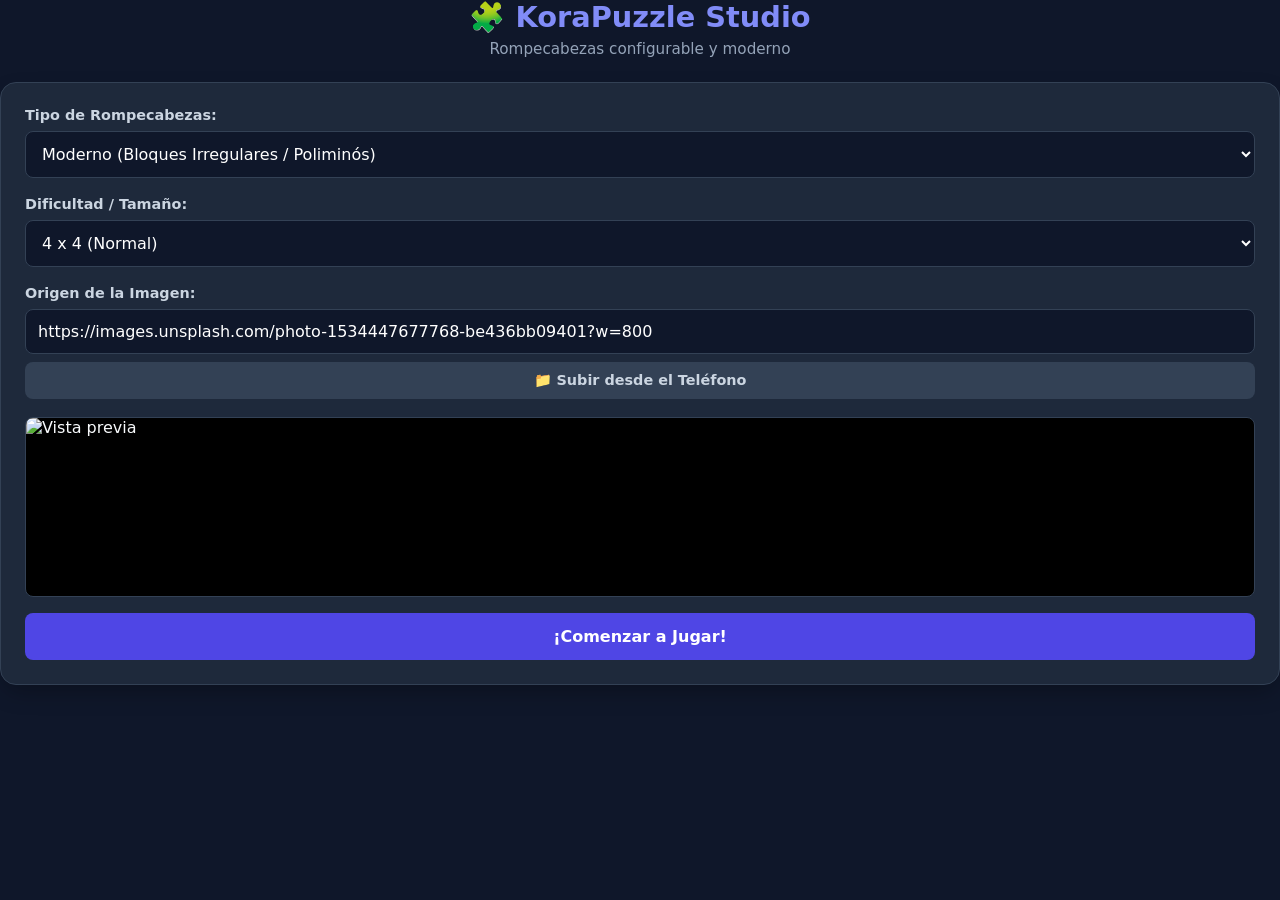
==== index.html @ 35f752e6 "Update index.html" ====
<!DOCTYPE html>
<html lang="es">
<head>
    <meta charset="UTF-8">
    <meta name="viewport" content="width=device-width, initial-scale=1.0">
    <title>KoraPuzzle Studio</title>
    <link rel="stylesheet" href="css/style.css">
</head>
<body>
    <div id="app">
        <!-- VISTA 1: MENÚ PRINCIPAL -->
        <section id="view-menu" class="screen">
            <header>
                <h1>🧩 KoraPuzzle Studio</h1>
                <p>Rompecabezas configurable y moderno</p>
            </header>

            <div class="menu-card">
                <div class="form-group">
                    <label for="game-mode">Tipo de Rompecabezas:</label>
                    <select id="game-mode">
                        <option value="modern">Moderno (Bloques Irregulares / Poliminós)</option>
                        <option value="classic">Clásico (Cuadrícula Estándar)</option>
                    </select>
                </div>

                <div class="form-group">
                    <label for="grid-size">Dificultad / Tamaño:</label>
                    <select id="grid-size">
                        <option value="3">3 x 3 (Fácil)</option>
                        <option value="4" selected>4 x 4 (Normal)</option>
                        <option value="5">5 x 5 (Desafío)</option>
                    </select>
                </div>

                <div class="form-group">
                    <label>Origen de la Imagen:</label>
                    <input type="text" id="image-url" placeholder="Pega URL de imagen pública..." value="https://images.unsplash.com/photo-1534447677768-be436bb09401?w=800">
                    <label for="local-image" class="btn-secondary" style="margin-top: 8px; display: block; text-align: center;">📁 Subir desde el Teléfono</label>
                    <input type="file" id="local-image" accept="image/*" style="display: none;">
                </div>

                <div class="preview-container">
                    <img id="image-preview" src="https://images.unsplash.com/photo-1534447677768-be436bb09401?w=800" alt="Vista previa">
                </div>

                <button id="start-game-btn" class="btn-primary">¡Comenzar a Jugar!</button>
            </div>
        </section>

        <!-- VISTA 2: ÁREA DE JUEGO -->
        <section id="view-game" class="screen hidden">
            <div class="game-header">
                <button class="btn-back" id="back-to-menu-btn">⬅ Menú</button>
                <div class="stats">
                    <span>Movs: <strong id="move-count">0</strong></span>
                    <span>Tiempo: <strong id="timer">00:00</strong></span>
                </div>
            </div>

            <main class="puzzle-wrapper">
                <div id="puzzle-board" class="puzzle-board"></div>
            </main>
        </section>
    </div>

    <!-- MODAL DE VICTORIA -->
    <div id="win-modal" class="modal hidden">
        <div class="modal-content">
            <h2>🎉 ¡Felicitaciones!</h2>
            <p>Has completado el rompecabezas con éxito.</p>
            <button class="btn-primary" id="play-again-btn">Jugar de Nuevo</button>
        </div>
    </div>

    <script src="js/puzzle.js"></script>
</body>
</html>
---- css/style.css ----
:root {
    --primary-color: #4f46e5;
    --primary-hover: #4338ca;
    --bg-color: #0f172a;
    --card-bg: #1e293b;
    --text-color: #f8fafc;
    --border-color: #334155;
    --accent-color: #10b981;
}

* {
    box-sizing: border-box;
    margin: 0;
    padding: 0;
    font-family: 'Segoe UI', system-ui, -apple-system, sans-serif;
}

body {
    background-color: var(--bg-color);
    color: var(--text-color);
    min-height: 100vh;
    display: flex;
    flex-direction: column;
}

.menu-container, .game-body {
    max-width: 600px;
    margin: 0 auto;
    padding: 20px;
    width: 100%;
    flex: 1;
    display: flex;
    flex-direction: column;
    align-items: center;
}

header {
    text-align: center;
    margin-bottom: 24px;
}

header h1 {
    font-size: 1.8rem;
    color: #818cf8;
    margin-bottom: 6px;
}

header p {
    font-size: 0.95rem;
    color: #94a3b8;
}

.menu-card {
    background-color: var(--card-bg);
    border: 1px solid var(--border-color);
    border-radius: 16px;
    padding: 24px;
    width: 100%;
    box-shadow: 0 10px 25px -5px rgba(0, 0, 0, 0.3);
}

.form-group {
    margin-bottom: 18px;
}

.form-group label {
    display: block;
    font-size: 0.9rem;
    font-weight: 600;
    margin-bottom: 8px;
    color: #cbd5e1;
}

select, input[type="text"] {
    width: 100%;
    padding: 12px;
    border-radius: 8px;
    border: 1px solid var(--border-color);
    background-color: #0f172a;
    color: white;
    font-size: 1rem;
    outline: none;
    transition: border-color 0.2s;
}

select:focus, input[type="text"]:focus {
    border-color: var(--primary-color);
}

.image-source-options {
    display: flex;
    flex-direction: column;
    gap: 10px;
}

.btn-secondary {
    display: inline-block;
    background-color: #334155;
    color: white;
    padding: 10px 16px;
    border-radius: 8px;
    text-align: center;
    cursor: pointer;
    font-size: 0.9rem;
    font-weight: 500;
    transition: background 0.2s;
}

.btn-secondary:hover {
    background-color: #475569;
}

.preview-container {
    width: 100%;
    height: 180px;
    border-radius: 8px;
    overflow: hidden;
    margin: 16px 0;
    border: 1px solid var(--border-color);
    background: #000;
}

#image-preview {
    width: 100%;
    height: 100%;
    object-fit: cover;
}

.btn-primary {
    width: 100%;
    padding: 14px;
    background-color: var(--primary-color);
    color: white;
    border: none;
    border-radius: 8px;
    font-size: 1rem;
    font-weight: bold;
    cursor: pointer;
    transition: background-color 0.2s, transform 0.1s;
}

.btn-primary:hover {
    background-color: var(--primary-hover);
}

.btn-primary:active {
    transform: scale(0.98);
}

/* Pantalla de Juego */
.game-header {
    width: 100%;
    display: flex;
    justify-content: space-between;
    align-items: center;
    margin-bottom: 20px;
}

.btn-back {
    background: transparent;
    border: 1px solid var(--border-color);
    color: #cbd5e1;
    padding: 8px 12px;
    border-radius: 6px;
    cursor: pointer;
    font-size: 0.9rem;
}

.stats {
    display: flex;
    gap: 15px;
    font-size: 0.9rem;
    color: #94a3b8;
}

.puzzle-wrapper {
    width: 100%;
    display: flex;
    justify-content: center;
    align-items: center;
    flex: 1;
}

.puzzle-board {
    width: 320px;
    height: 320px;
    display: grid;
    gap: 2px;
    background: var(--border-color);
    border-radius: 8px;
    overflow: hidden;
    box-shadow: 0 15px 30px rgba(0,0,0,0.5);
}

/* ESTILOS CLAVE PARA LAS PIEZAS DEL ROMPECABEZAS */
.puzzle-tile {
    width: 100%;
    height: 100%;
    background-repeat: no-repeat;
    cursor: pointer;
    border: 1px solid rgba(255, 255, 255, 0.2);
    transition: transform 0.15s, border-color 0.15s;
}

/* Modal de Victoria */
.modal {
    position: fixed;
    top: 0;
    left: 0;
    width: 100%;
    height: 100%;
    background: rgba(0,0,0,0.7);
    display: flex;
    justify-content: center;
    align-items: center;
    z-index: 100;
}

.hidden {
    display: none !important;
}

.modal-content {
    background: var(--card-bg);
    padding: 30px;
    border-radius: 12px;
    text-align: center;
    border: 1px solid var(--border-color);
    max-width: 320px;
    width: 90%;
}

.modal-content h2 {
    color: var(--accent-color);
    margin-bottom: 10px;
}

.modal-content p {
    color: #94a3b8;
    margin-bottom: 20px;
    font-size: 0.95rem;
}
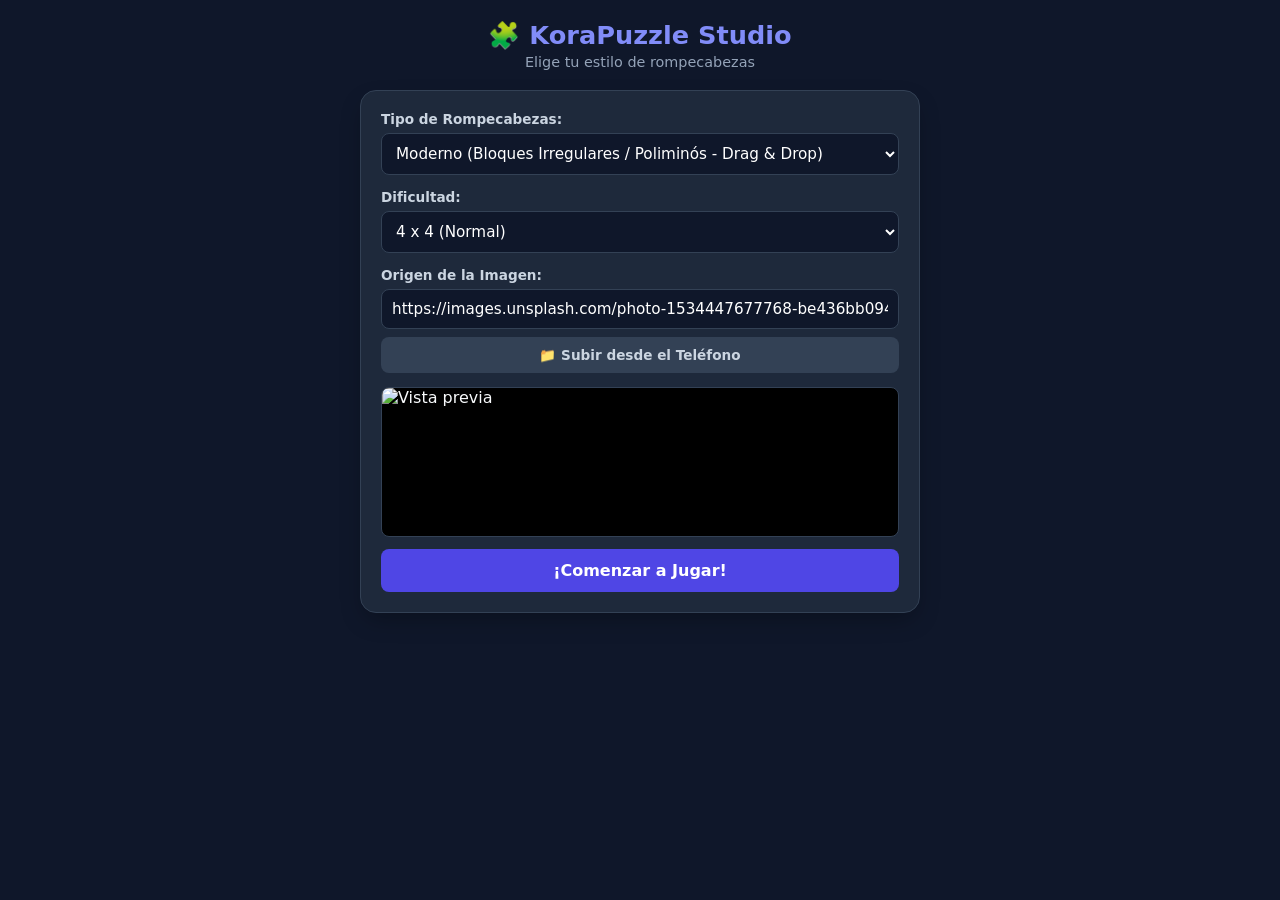
==== commit 2de376b7: "Update index.html" ====
--- a/index.html
+++ b/index.html
@@ -3,7 +3,7 @@
 <head>
     <meta charset="UTF-8">
     <meta name="viewport" content="width=device-width, initial-scale=1.0">
-    <title>KoraPuzzle Studio</title>
+    <title>KoraPuzzle Studio - Pro</title>
     <link rel="stylesheet" href="css/style.css">
 </head>
 <body>
@@ -12,20 +12,20 @@
         <section id="view-menu" class="screen">
             <header>
                 <h1>🧩 KoraPuzzle Studio</h1>
-                <p>Rompecabezas configurable y moderno</p>
+                <p>Elige tu estilo de rompecabezas</p>
             </header>
 
             <div class="menu-card">
                 <div class="form-group">
                     <label for="game-mode">Tipo de Rompecabezas:</label>
                     <select id="game-mode">
-                        <option value="modern">Moderno (Bloques Irregulares / Poliminós)</option>
-                        <option value="classic">Clásico (Cuadrícula Estándar)</option>
+                        <option value="modern">Moderno (Bloques Irregulares / Poliminós - Drag & Drop)</option>
+                        <option value="classic">Clásico (Jigsaw Deslizante de Caja)</option>
                     </select>
                 </div>
 
                 <div class="form-group">
-                    <label for="grid-size">Dificultad / Tamaño:</label>
+                    <label for="grid-size">Dificultad:</label>
                     <select id="grid-size">
                         <option value="3">3 x 3 (Fácil)</option>
                         <option value="4" selected>4 x 4 (Normal)</option>
@@ -67,7 +67,7 @@
     <!-- MODAL DE VICTORIA -->
     <div id="win-modal" class="modal hidden">
         <div class="modal-content">
-            <h2>🎉 ¡Felicitaciones!</h2>
+            <h2>🎉 ¡Excelente Trabajo!</h2>
             <p>Has completado el rompecabezas con éxito.</p>
             <button class="btn-primary" id="play-again-btn">Jugar de Nuevo</button>
         </div>
--- a/css/style.css
+++ b/css/style.css
@@ -23,30 +23,41 @@
     flex-direction: column;
 }
 
-.menu-container, .game-body {
+#app {
+    width: 100%;
     max-width: 600px;
     margin: 0 auto;
+    flex: 1;
+    display: flex;
+    flex-direction: column;
+}
+
+.screen {
+    width: 100%;
     padding: 20px;
-    width: 100%;
+    display: flex;
+    flex-direction: column;
+    align-items: center;
     flex: 1;
-    display: flex;
-    flex-direction: column;
-    align-items: center;
+}
+
+.screen.hidden {
+    display: none !important;
 }
 
 header {
     text-align: center;
-    margin-bottom: 24px;
+    margin-bottom: 20px;
 }
 
 header h1 {
-    font-size: 1.8rem;
+    font-size: 1.6rem;
     color: #818cf8;
-    margin-bottom: 6px;
+    margin-bottom: 4px;
 }
 
 header p {
-    font-size: 0.95rem;
+    font-size: 0.9rem;
     color: #94a3b8;
 }
 
@@ -54,52 +65,39 @@
     background-color: var(--card-bg);
     border: 1px solid var(--border-color);
     border-radius: 16px;
-    padding: 24px;
+    padding: 20px;
     width: 100%;
     box-shadow: 0 10px 25px -5px rgba(0, 0, 0, 0.3);
 }
 
 .form-group {
-    margin-bottom: 18px;
+    margin-bottom: 14px;
 }
 
 .form-group label {
     display: block;
-    font-size: 0.9rem;
+    font-size: 0.85rem;
     font-weight: 600;
-    margin-bottom: 8px;
+    margin-bottom: 6px;
     color: #cbd5e1;
 }
 
 select, input[type="text"] {
     width: 100%;
-    padding: 12px;
+    padding: 10px;
     border-radius: 8px;
     border: 1px solid var(--border-color);
     background-color: #0f172a;
     color: white;
-    font-size: 1rem;
+    font-size: 0.95rem;
     outline: none;
-    transition: border-color 0.2s;
-}
-
-select:focus, input[type="text"]:focus {
-    border-color: var(--primary-color);
-}
-
-.image-source-options {
-    display: flex;
-    flex-direction: column;
-    gap: 10px;
 }
 
 .btn-secondary {
-    display: inline-block;
     background-color: #334155;
     color: white;
-    padding: 10px 16px;
-    border-radius: 8px;
-    text-align: center;
+    padding: 10px;
+    border-radius: 8px;
     cursor: pointer;
     font-size: 0.9rem;
     font-weight: 500;
@@ -112,10 +110,10 @@
 
 .preview-container {
     width: 100%;
-    height: 180px;
+    height: 150px;
     border-radius: 8px;
     overflow: hidden;
-    margin: 16px 0;
+    margin: 12px 0;
     border: 1px solid var(--border-color);
     background: #000;
 }
@@ -128,7 +126,7 @@
 
 .btn-primary {
     width: 100%;
-    padding: 14px;
+    padding: 12px;
     background-color: var(--primary-color);
     color: white;
     border: none;
@@ -136,24 +134,20 @@
     font-size: 1rem;
     font-weight: bold;
     cursor: pointer;
-    transition: background-color 0.2s, transform 0.1s;
+    transition: background-color 0.2s;
 }
 
 .btn-primary:hover {
     background-color: var(--primary-hover);
 }
 
-.btn-primary:active {
-    transform: scale(0.98);
-}
-
 /* Pantalla de Juego */
 .game-header {
     width: 100%;
     display: flex;
     justify-content: space-between;
     align-items: center;
-    margin-bottom: 20px;
+    margin-bottom: 15px;
 }
 
 .btn-back {
@@ -185,38 +179,46 @@
     width: 320px;
     height: 320px;
     display: grid;
-    gap: 2px;
-    background: var(--border-color);
-    border-radius: 8px;
+    gap: 3px;
+    background: #0f172a;
+    border: 3px solid #334155;
+    border-radius: 12px;
+    position: relative;
     overflow: hidden;
-    box-shadow: 0 15px 30px rgba(0,0,0,0.5);
-}
-
-/* ESTILOS CLAVE PARA LAS PIEZAS DEL ROMPECABEZAS */
+}
+
+/* Piezas del Rompecabezas (Bloques y Poliminós) */
 .puzzle-tile {
-    width: 100%;
-    height: 100%;
     background-repeat: no-repeat;
     cursor: pointer;
-    border: 1px solid rgba(255, 255, 255, 0.2);
-    transition: transform 0.15s, border-color 0.15s;
-}
-
-/* Modal de Victoria */
+    border-radius: 6px;
+    box-shadow: inset 0 0 0 1px rgba(255, 255, 255, 0.25), 0 4px 6px rgba(0,0,0,0.3);
+    transition: transform 0.15s, border-color 0.15s, box-shadow 0.15s;
+    background-color: #1e293b;
+}
+
+.puzzle-tile.selected {
+    border: 2px solid var(--accent-color);
+    transform: scale(0.96);
+    box-shadow: 0 0 15px rgba(16, 185, 129, 0.6);
+    z-index: 10;
+}
+
+/* Modal */
 .modal {
     position: fixed;
     top: 0;
     left: 0;
     width: 100%;
     height: 100%;
-    background: rgba(0,0,0,0.7);
+    background: rgba(0,0,0,0.8);
     display: flex;
     justify-content: center;
     align-items: center;
     z-index: 100;
 }
 
-.hidden {
+.modal.hidden {
     display: none !important;
 }
 
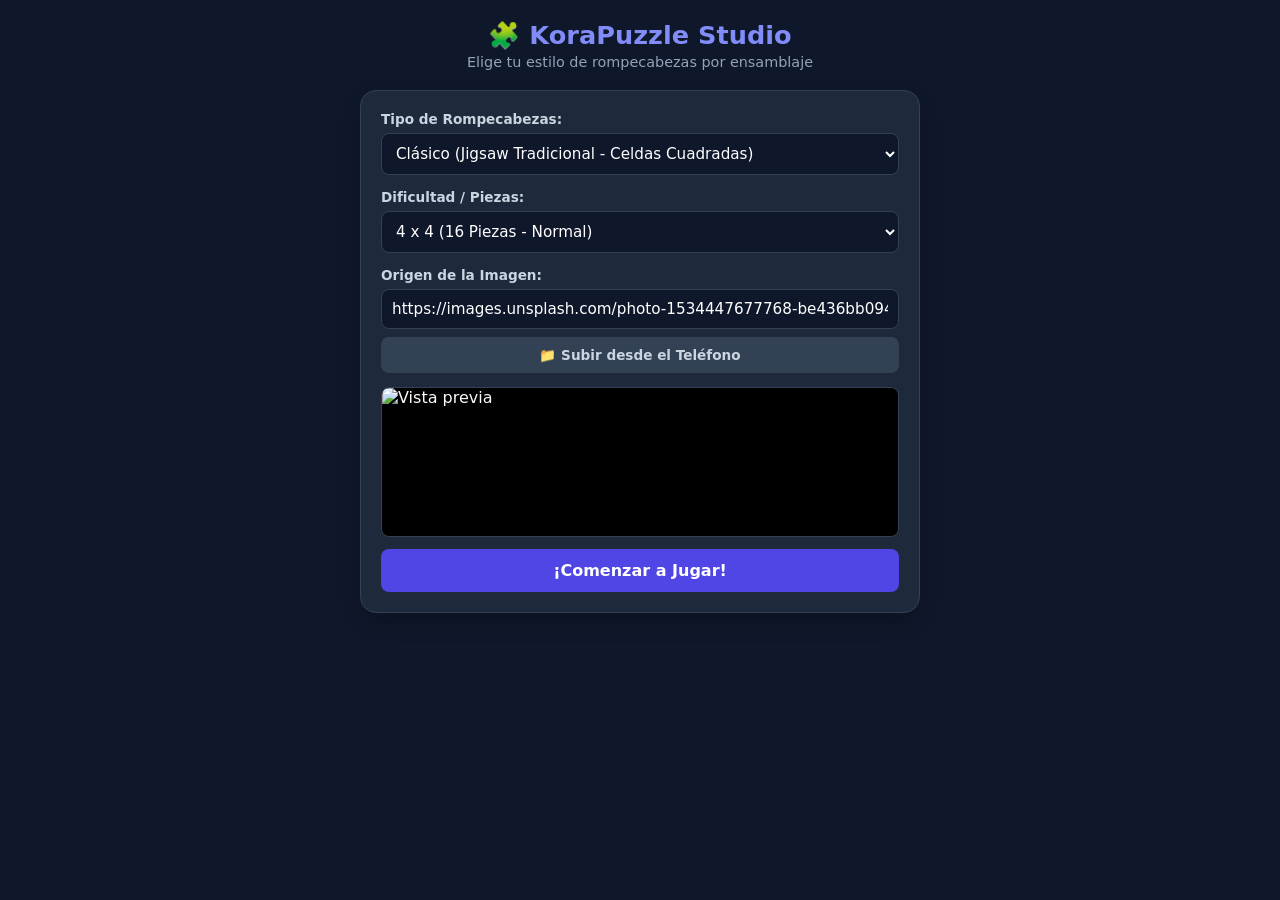
==== commit cead55d0: "Update index.html" ====
--- a/index.html
+++ b/index.html
@@ -3,7 +3,7 @@
 <head>
     <meta charset="UTF-8">
     <meta name="viewport" content="width=device-width, initial-scale=1.0">
-    <title>KoraPuzzle Studio - Pro</title>
+    <title>KoraPuzzle Studio - Jigsaw Pro</title>
     <link rel="stylesheet" href="css/style.css">
 </head>
 <body>
@@ -12,24 +12,24 @@
         <section id="view-menu" class="screen">
             <header>
                 <h1>🧩 KoraPuzzle Studio</h1>
-                <p>Elige tu estilo de rompecabezas</p>
+                <p>Elige tu estilo de rompecabezas por ensamblaje</p>
             </header>
 
             <div class="menu-card">
                 <div class="form-group">
                     <label for="game-mode">Tipo de Rompecabezas:</label>
                     <select id="game-mode">
-                        <option value="modern">Moderno (Bloques Irregulares / Poliminós - Drag & Drop)</option>
-                        <option value="classic">Clásico (Jigsaw Deslizante de Caja)</option>
+                        <option value="classic">Clásico (Jigsaw Tradicional - Celdas Cuadradas)</option>
+                        <option value="modern">Moderno (Estilo Tetris / Dominó - Bloques Irregulares)</option>
                     </select>
                 </div>
 
                 <div class="form-group">
-                    <label for="grid-size">Dificultad:</label>
+                    <label for="grid-size">Dificultad / Piezas:</label>
                     <select id="grid-size">
-                        <option value="3">3 x 3 (Fácil)</option>
-                        <option value="4" selected>4 x 4 (Normal)</option>
-                        <option value="5">5 x 5 (Desafío)</option>
+                        <option value="3">3 x 3 (9 Piezas - Fácil)</option>
+                        <option value="4" selected>4 x 4 (16 Piezas - Normal)</option>
+                        <option value="5">5 x 5 (25 Piezas - Desafío)</option>
                     </select>
                 </div>
 
@@ -53,22 +53,27 @@
             <div class="game-header">
                 <button class="btn-back" id="back-to-menu-btn">⬅ Menú</button>
                 <div class="stats">
-                    <span>Movs: <strong id="move-count">0</strong></span>
+                    <span>Colocadas: <strong id="score-count">0</strong>/<span id="total-target">16</span></span>
                     <span>Tiempo: <strong id="timer">00:00</strong></span>
                 </div>
             </div>
 
-            <main class="puzzle-wrapper">
+            <div class="game-workspace">
+                <!-- Tablero de destino (Celdas donde deben encajar) -->
                 <div id="puzzle-board" class="puzzle-board"></div>
-            </main>
+
+                <!-- Bandeja de piezas desordenadas para arrastrar -->
+                <div class="tray-title">Piezas disponibles (Arrastra al tablero):</div>
+                <div id="puzzle-tray" class="puzzle-tray"></div>
+            </div>
         </section>
     </div>
 
     <!-- MODAL DE VICTORIA -->
     <div id="win-modal" class="modal hidden">
         <div class="modal-content">
-            <h2>🎉 ¡Excelente Trabajo!</h2>
-            <p>Has completado el rompecabezas con éxito.</p>
+            <h2>🎉 ¡Increíble Trabajo!</h2>
+            <p>Has ensamblado el rompecabezas con éxito.</p>
             <button class="btn-primary" id="play-again-btn">Jugar de Nuevo</button>
         </div>
     </div>
--- a/css/style.css
+++ b/css/style.css
@@ -13,6 +13,7 @@
     margin: 0;
     padding: 0;
     font-family: 'Segoe UI', system-ui, -apple-system, sans-serif;
+    touch-action: manipulation;
 }
 
 body {
@@ -101,11 +102,6 @@
     cursor: pointer;
     font-size: 0.9rem;
     font-weight: 500;
-    transition: background 0.2s;
-}
-
-.btn-secondary:hover {
-    background-color: #475569;
 }
 
 .preview-container {
@@ -134,14 +130,8 @@
     font-size: 1rem;
     font-weight: bold;
     cursor: pointer;
-    transition: background-color 0.2s;
-}
-
-.btn-primary:hover {
-    background-color: var(--primary-hover);
-}
-
-/* Pantalla de Juego */
+}
+
 .game-header {
     width: 100%;
     display: flex;
@@ -157,7 +147,6 @@
     padding: 8px 12px;
     border-radius: 6px;
     cursor: pointer;
-    font-size: 0.9rem;
 }
 
 .stats {
@@ -176,8 +165,8 @@
 }
 
 .puzzle-board {
-    width: 320px;
-    height: 320px;
+    width: 340px;
+    height: 340px;
     display: grid;
     gap: 3px;
     background: #0f172a;
@@ -187,21 +176,30 @@
     overflow: hidden;
 }
 
-/* Piezas del Rompecabezas (Bloques y Poliminós) */
+/* Piezas de Juego */
 .puzzle-tile {
     background-repeat: no-repeat;
-    cursor: pointer;
-    border-radius: 6px;
-    box-shadow: inset 0 0 0 1px rgba(255, 255, 255, 0.25), 0 4px 6px rgba(0,0,0,0.3);
-    transition: transform 0.15s, border-color 0.15s, box-shadow 0.15s;
-    background-color: #1e293b;
-}
-
-.puzzle-tile.selected {
-    border: 2px solid var(--accent-color);
-    transform: scale(0.96);
-    box-shadow: 0 0 15px rgba(16, 185, 129, 0.6);
-    z-index: 10;
+    cursor: grab;
+    border-radius: 4px;
+    box-shadow: inset 0 0 0 1px rgba(255, 255, 255, 0.3), 0 3px 6px rgba(0,0,0,0.4);
+    transition: transform 0.1s, box-shadow 0.1s;
+    user-select: none;
+}
+
+.puzzle-tile:active {
+    cursor: grabbing;
+}
+
+.puzzle-tile.dragging {
+    opacity: 0.4;
+    transform: scale(0.92);
+}
+
+.puzzle-tile.empty-tile {
+    background: rgba(15, 23, 42, 0.6) !important;
+    border: 2px dashed #475569;
+    box-shadow: none;
+    cursor: default;
 }
 
 /* Modal */
@@ -240,5 +238,4 @@
 .modal-content p {
     color: #94a3b8;
     margin-bottom: 20px;
-    font-size: 0.95rem;
-}
+}
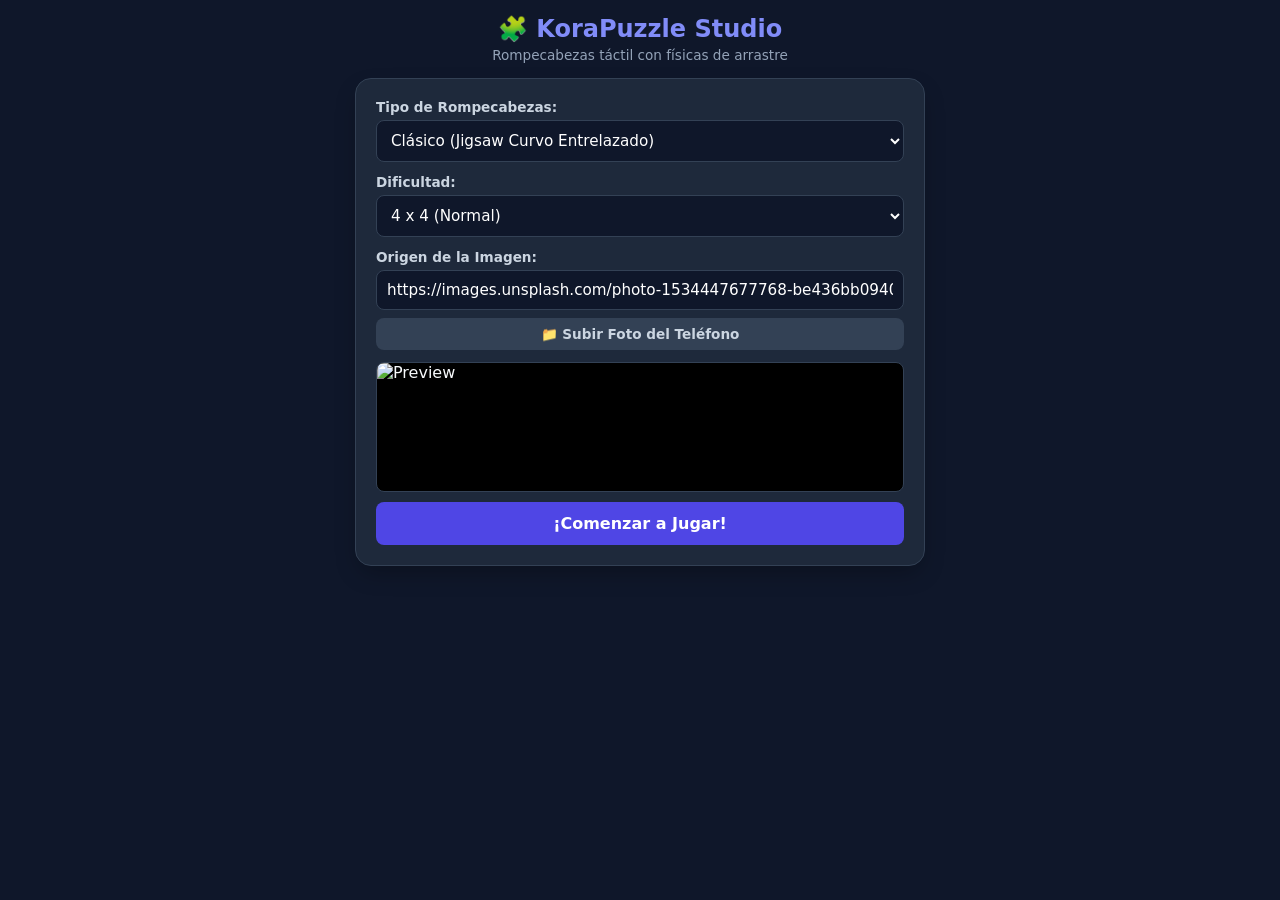
==== commit ea699f70: "Update index.html" ====
--- a/index.html
+++ b/index.html
@@ -2,78 +2,75 @@
 <html lang="es">
 <head>
     <meta charset="UTF-8">
-    <meta name="viewport" content="width=device-width, initial-scale=1.0">
-    <title>KoraPuzzle Studio - Jigsaw Pro</title>
+    <meta name="viewport" content="width=device-width, initial-scale=1.0, user-scalable=no">
+    <title>KoraPuzzle Studio - Engine Pro</title>
     <link rel="stylesheet" href="css/style.css">
 </head>
 <body>
     <div id="app">
-        <!-- VISTA 1: MENÚ PRINCIPAL -->
+        <!-- VISTA 1: MENÚ -->
         <section id="view-menu" class="screen">
             <header>
                 <h1>🧩 KoraPuzzle Studio</h1>
-                <p>Elige tu estilo de rompecabezas por ensamblaje</p>
+                <p>Rompecabezas táctil con físicas de arrastre</p>
             </header>
 
             <div class="menu-card">
                 <div class="form-group">
                     <label for="game-mode">Tipo de Rompecabezas:</label>
                     <select id="game-mode">
-                        <option value="classic">Clásico (Jigsaw Tradicional - Celdas Cuadradas)</option>
-                        <option value="modern">Moderno (Estilo Tetris / Dominó - Bloques Irregulares)</option>
+                        <option value="classic">Clásico (Jigsaw Curvo Entrelazado)</option>
+                        <option value="modern">Moderno (Estilo Tetris - Piezas en L, T, Z)</option>
                     </select>
                 </div>
 
                 <div class="form-group">
-                    <label for="grid-size">Dificultad / Piezas:</label>
+                    <label for="grid-size">Dificultad:</label>
                     <select id="grid-size">
-                        <option value="3">3 x 3 (9 Piezas - Fácil)</option>
-                        <option value="4" selected>4 x 4 (16 Piezas - Normal)</option>
-                        <option value="5">5 x 5 (25 Piezas - Desafío)</option>
+                        <option value="3">3 x 3 (Fácil)</option>
+                        <option value="4" selected>4 x 4 (Normal)</option>
+                        <option value="5">5 x 5 (Desafío)</option>
                     </select>
                 </div>
 
                 <div class="form-group">
                     <label>Origen de la Imagen:</label>
-                    <input type="text" id="image-url" placeholder="Pega URL de imagen pública..." value="https://images.unsplash.com/photo-1534447677768-be436bb09401?w=800">
-                    <label for="local-image" class="btn-secondary" style="margin-top: 8px; display: block; text-align: center;">📁 Subir desde el Teléfono</label>
+                    <input type="text" id="image-url" placeholder="URL de imagen pública..." value="https://images.unsplash.com/photo-1534447677768-be436bb09401?w=800">
+                    <label for="local-image" class="btn-secondary" style="margin-top: 8px; display: block; text-align: center;">📁 Subir Foto del Teléfono</label>
                     <input type="file" id="local-image" accept="image/*" style="display: none;">
                 </div>
 
                 <div class="preview-container">
-                    <img id="image-preview" src="https://images.unsplash.com/photo-1534447677768-be436bb09401?w=800" alt="Vista previa">
+                    <img id="image-preview" src="https://images.unsplash.com/photo-1534447677768-be436bb09401?w=800" alt="Preview">
                 </div>
 
                 <button id="start-game-btn" class="btn-primary">¡Comenzar a Jugar!</button>
             </div>
         </section>
 
-        <!-- VISTA 2: ÁREA DE JUEGO -->
+        <!-- VISTA 2: JUEGO -->
         <section id="view-game" class="screen hidden">
             <div class="game-header">
                 <button class="btn-back" id="back-to-menu-btn">⬅ Menú</button>
                 <div class="stats">
-                    <span>Colocadas: <strong id="score-count">0</strong>/<span id="total-target">16</span></span>
+                    <span>Armados: <strong id="score-count">0</strong>/<span id="total-target">16</span></span>
                     <span>Tiempo: <strong id="timer">00:00</strong></span>
                 </div>
             </div>
 
             <div class="game-workspace">
-                <!-- Tablero de destino (Celdas donde deben encajar) -->
                 <div id="puzzle-board" class="puzzle-board"></div>
-
-                <!-- Bandeja de piezas desordenadas para arrastrar -->
-                <div class="tray-title">Piezas disponibles (Arrastra al tablero):</div>
+                <div class="tray-title">Bandeja de piezas (Arrastra con el dedo):</div>
                 <div id="puzzle-tray" class="puzzle-tray"></div>
             </div>
         </section>
     </div>
 
-    <!-- MODAL DE VICTORIA -->
+    <!-- MODAL VICTORIA -->
     <div id="win-modal" class="modal hidden">
         <div class="modal-content">
-            <h2>🎉 ¡Increíble Trabajo!</h2>
-            <p>Has ensamblado el rompecabezas con éxito.</p>
+            <h2>🎉 ¡Excelente, Diego!</h2>
+            <p>Has completado el rompecabezas con éxito.</p>
             <button class="btn-primary" id="play-again-btn">Jugar de Nuevo</button>
         </div>
     </div>
--- a/css/style.css
+++ b/css/style.css
@@ -35,7 +35,7 @@
 
 .screen {
     width: 100%;
-    padding: 20px;
+    padding: 15px;
     display: flex;
     flex-direction: column;
     align-items: center;
@@ -48,17 +48,17 @@
 
 header {
     text-align: center;
-    margin-bottom: 20px;
+    margin-bottom: 15px;
 }
 
 header h1 {
-    font-size: 1.6rem;
+    font-size: 1.5rem;
     color: #818cf8;
     margin-bottom: 4px;
 }
 
 header p {
-    font-size: 0.9rem;
+    font-size: 0.85rem;
     color: #94a3b8;
 }
 
@@ -72,14 +72,14 @@
 }
 
 .form-group {
-    margin-bottom: 14px;
+    margin-bottom: 12px;
 }
 
 .form-group label {
     display: block;
     font-size: 0.85rem;
     font-weight: 600;
-    margin-bottom: 6px;
+    margin-bottom: 5px;
     color: #cbd5e1;
 }
 
@@ -97,19 +97,18 @@
 .btn-secondary {
     background-color: #334155;
     color: white;
-    padding: 10px;
+    padding: 8px;
     border-radius: 8px;
     cursor: pointer;
-    font-size: 0.9rem;
-    font-weight: 500;
+    font-size: 0.85rem;
 }
 
 .preview-container {
     width: 100%;
-    height: 150px;
+    height: 130px;
     border-radius: 8px;
     overflow: hidden;
-    margin: 12px 0;
+    margin: 10px 0;
     border: 1px solid var(--border-color);
     background: #000;
 }
@@ -137,69 +136,95 @@
     display: flex;
     justify-content: space-between;
     align-items: center;
-    margin-bottom: 15px;
+    margin-bottom: 10px;
 }
 
 .btn-back {
     background: transparent;
     border: 1px solid var(--border-color);
     color: #cbd5e1;
-    padding: 8px 12px;
+    padding: 6px 10px;
     border-radius: 6px;
     cursor: pointer;
 }
 
 .stats {
     display: flex;
-    gap: 15px;
-    font-size: 0.9rem;
-    color: #94a3b8;
-}
-
-.puzzle-wrapper {
-    width: 100%;
-    display: flex;
-    justify-content: center;
-    align-items: center;
-    flex: 1;
-}
-
+    gap: 12px;
+    font-size: 0.85rem;
+    color: #94a3b8;
+}
+
+.game-workspace {
+    width: 100%;
+    display: flex;
+    flex-direction: column;
+    align-items: center;
+    gap: 12px;
+}
+
+/* Tablero de destino */
 .puzzle-board {
-    width: 340px;
-    height: 340px;
+    width: 300px;
+    height: 300px;
     display: grid;
-    gap: 3px;
+    gap: 2px;
     background: #0f172a;
     border: 3px solid #334155;
-    border-radius: 12px;
+    border-radius: 10px;
+    padding: 4px;
+}
+
+.board-cell {
+    background: rgba(30, 41, 59, 0.5);
+    border: 2px dashed #475569;
+    border-radius: 4px;
+    display: flex;
+    justify-content: center;
+    align-items: center;
     position: relative;
-    overflow: hidden;
-}
-
-/* Piezas de Juego */
-.puzzle-tile {
+}
+
+.board-cell.highlight {
+    border-color: var(--accent-color);
+    background: rgba(16, 185, 129, 0.15);
+}
+
+.tray-title {
+    font-size: 0.85rem;
+    color: #94a3b8;
+    align-self: flex-start;
+    margin-left: 10px;
+}
+
+/* Bandeja de piezas desordenadas */
+.puzzle-tray {
+    width: 100%;
+    min-height: 110px;
+    background: var(--card-bg);
+    border: 1px solid var(--border-color);
+    border-radius: 10px;
+    padding: 8px;
+    display: flex;
+    flex-wrap: wrap;
+    gap: 6px;
+    justify-content: center;
+    max-height: 160px;
+    overflow-y: auto;
+}
+
+/* Piezas individuales */
+.puzzle-piece {
     background-repeat: no-repeat;
     cursor: grab;
     border-radius: 4px;
-    box-shadow: inset 0 0 0 1px rgba(255, 255, 255, 0.3), 0 3px 6px rgba(0,0,0,0.4);
-    transition: transform 0.1s, box-shadow 0.1s;
-    user-select: none;
-}
-
-.puzzle-tile:active {
+    box-shadow: 0 2px 5px rgba(0,0,0,0.4);
+    border: 1px solid rgba(255,255,255,0.3);
+    touch-action: none;
+}
+
+.puzzle-piece:active {
     cursor: grabbing;
-}
-
-.puzzle-tile.dragging {
-    opacity: 0.4;
-    transform: scale(0.92);
-}
-
-.puzzle-tile.empty-tile {
-    background: rgba(15, 23, 42, 0.6) !important;
-    border: 2px dashed #475569;
-    box-shadow: none;
-    cursor: default;
 }
 
 /* Modal */
@@ -222,20 +247,21 @@
 
 .modal-content {
     background: var(--card-bg);
-    padding: 30px;
+    padding: 25px;
     border-radius: 12px;
     text-align: center;
     border: 1px solid var(--border-color);
-    max-width: 320px;
+    max-width: 300px;
     width: 90%;
 }
 
 .modal-content h2 {
     color: var(--accent-color);
-    margin-bottom: 10px;
+    margin-bottom: 8px;
 }
 
 .modal-content p {
     color: #94a3b8;
-    margin-bottom: 20px;
-}
+    margin-bottom: 15px;
+    font-size: 0.9rem;
+}
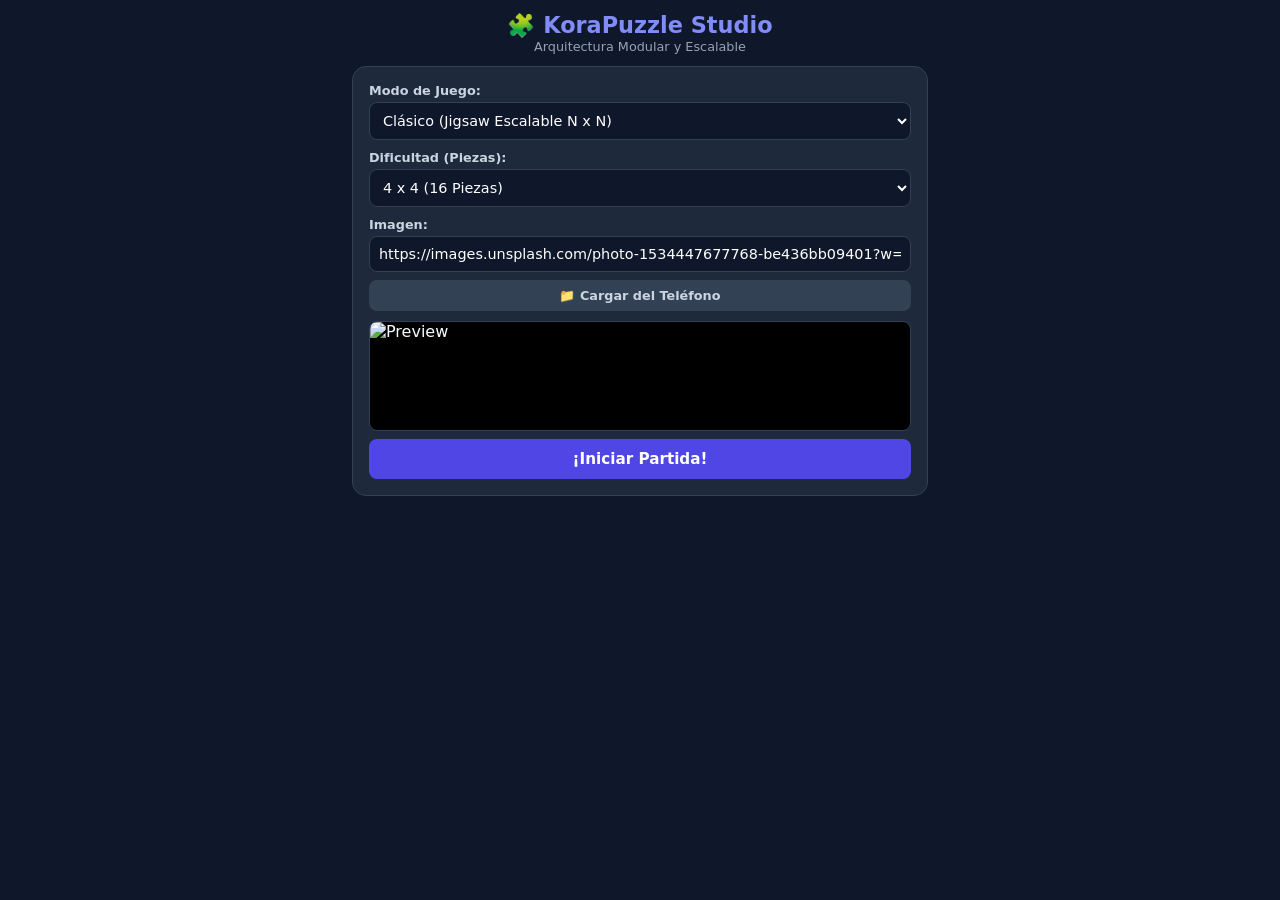
==== commit 6e920950: "Update index.html" ====
--- a/index.html
+++ b/index.html
@@ -3,40 +3,41 @@
 <head>
     <meta charset="UTF-8">
     <meta name="viewport" content="width=device-width, initial-scale=1.0, user-scalable=no">
-    <title>KoraPuzzle Studio - Engine Pro</title>
+    <title>KoraPuzzle Studio</title>
     <link rel="stylesheet" href="css/style.css">
 </head>
 <body>
     <div id="app">
-        <!-- VISTA 1: MENÚ -->
+        <!-- VISTA MENÚ -->
         <section id="view-menu" class="screen">
             <header>
                 <h1>🧩 KoraPuzzle Studio</h1>
-                <p>Rompecabezas táctil con físicas de arrastre</p>
+                <p>Arquitectura Modular y Escalable</p>
             </header>
 
             <div class="menu-card">
                 <div class="form-group">
-                    <label for="game-mode">Tipo de Rompecabezas:</label>
+                    <label for="game-mode">Modo de Juego:</label>
                     <select id="game-mode">
-                        <option value="classic">Clásico (Jigsaw Curvo Entrelazado)</option>
-                        <option value="modern">Moderno (Estilo Tetris - Piezas en L, T, Z)</option>
+                        <option value="classic">Clásico (Jigsaw Escalable N x N)</option>
+                        <option value="modern">Moderno (Bloques Irregulares Tetris)</option>
                     </select>
                 </div>
 
                 <div class="form-group">
-                    <label for="grid-size">Dificultad:</label>
+                    <label for="grid-size">Dificultad (Piezas):</label>
                     <select id="grid-size">
-                        <option value="3">3 x 3 (Fácil)</option>
-                        <option value="4" selected>4 x 4 (Normal)</option>
-                        <option value="5">5 x 5 (Desafío)</option>
+                        <option value="3">3 x 3 (9 Piezas)</option>
+                        <option value="4" selected>4 x 4 (16 Piezas)</option>
+                        <option value="5">5 x 5 (25 Piezas)</option>
+                        <option value="6">6 x 6 (36 Piezas - Experto)</option>
                     </select>
                 </div>
 
                 <div class="form-group">
-                    <label>Origen de la Imagen:</label>
-                    <input type="text" id="image-url" placeholder="URL de imagen pública..." value="https://images.unsplash.com/photo-1534447677768-be436bb09401?w=800">
-                    <label for="local-image" class="btn-secondary" style="margin-top: 8px; display: block; text-align: center;">📁 Subir Foto del Teléfono</label>
+                    <label>Imagen:</label>
+                    <input type="text" id="image-url" value="https://images.unsplash.com/photo-1534447677768-be436bb09401?w=800">
+                    <label for="local-image" class="btn-secondary" style="margin-top: 8px; display: block; text-align: center;">📁 Cargar del Teléfono</label>
                     <input type="file" id="local-image" accept="image/*" style="display: none;">
                 </div>
 
@@ -44,23 +45,23 @@
                     <img id="image-preview" src="https://images.unsplash.com/photo-1534447677768-be436bb09401?w=800" alt="Preview">
                 </div>
 
-                <button id="start-game-btn" class="btn-primary">¡Comenzar a Jugar!</button>
+                <button id="start-game-btn" class="btn-primary">¡Iniciar Partida!</button>
             </div>
         </section>
 
-        <!-- VISTA 2: JUEGO -->
+        <!-- VISTA JUEGO -->
         <section id="view-game" class="screen hidden">
             <div class="game-header">
                 <button class="btn-back" id="back-to-menu-btn">⬅ Menú</button>
                 <div class="stats">
-                    <span>Armados: <strong id="score-count">0</strong>/<span id="total-target">16</span></span>
+                    <span>Listas: <strong id="score-count">0</strong>/<span id="total-target">16</span></span>
                     <span>Tiempo: <strong id="timer">00:00</strong></span>
                 </div>
             </div>
 
             <div class="game-workspace">
                 <div id="puzzle-board" class="puzzle-board"></div>
-                <div class="tray-title">Bandeja de piezas (Arrastra con el dedo):</div>
+                <div class="tray-title">Bandeja de Piezas:</div>
                 <div id="puzzle-tray" class="puzzle-tray"></div>
             </div>
         </section>
@@ -69,12 +70,15 @@
     <!-- MODAL VICTORIA -->
     <div id="win-modal" class="modal hidden">
         <div class="modal-content">
-            <h2>🎉 ¡Excelente, Diego!</h2>
-            <p>Has completado el rompecabezas con éxito.</p>
+            <h2>🎉 ¡Victoria!</h2>
+            <p>Rompecabezas completado con éxito.</p>
             <button class="btn-primary" id="play-again-btn">Jugar de Nuevo</button>
         </div>
     </div>
 
-    <script src="js/puzzle.js"></script>
+    <!-- SCRIPTS MODULARIZADOS -->
+    <script src="js/core.js"></script>
+    <script src="js/puzzle-classic.js"></script>
+    <script src="js/puzzle-modern.js"></script>
 </body>
 </html>
--- a/css/style.css
+++ b/css/style.css
@@ -13,7 +13,7 @@
     margin: 0;
     padding: 0;
     font-family: 'Segoe UI', system-ui, -apple-system, sans-serif;
-    touch-action: manipulation;
+    touch-action: none; /* Crucial para evitar scroll no deseado al arrastrar con el dedo */
 }
 
 body {
@@ -35,7 +35,7 @@
 
 .screen {
     width: 100%;
-    padding: 15px;
+    padding: 12px;
     display: flex;
     flex-direction: column;
     align-items: center;
@@ -48,50 +48,47 @@
 
 header {
     text-align: center;
-    margin-bottom: 15px;
+    margin-bottom: 12px;
 }
 
 header h1 {
-    font-size: 1.5rem;
+    font-size: 1.4rem;
     color: #818cf8;
-    margin-bottom: 4px;
 }
 
 header p {
-    font-size: 0.85rem;
+    font-size: 0.8rem;
     color: #94a3b8;
 }
 
 .menu-card {
     background-color: var(--card-bg);
     border: 1px solid var(--border-color);
-    border-radius: 16px;
-    padding: 20px;
-    width: 100%;
-    box-shadow: 0 10px 25px -5px rgba(0, 0, 0, 0.3);
+    border-radius: 14px;
+    padding: 16px;
+    width: 100%;
 }
 
 .form-group {
-    margin-bottom: 12px;
+    margin-bottom: 10px;
 }
 
 .form-group label {
     display: block;
-    font-size: 0.85rem;
+    font-size: 0.8rem;
     font-weight: 600;
-    margin-bottom: 5px;
+    margin-bottom: 4px;
     color: #cbd5e1;
 }
 
 select, input[type="text"] {
     width: 100%;
-    padding: 10px;
+    padding: 9px;
     border-radius: 8px;
     border: 1px solid var(--border-color);
     background-color: #0f172a;
     color: white;
-    font-size: 0.95rem;
-    outline: none;
+    font-size: 0.9rem;
 }
 
 .btn-secondary {
@@ -101,14 +98,15 @@
     border-radius: 8px;
     cursor: pointer;
     font-size: 0.85rem;
+    text-align: center;
 }
 
 .preview-container {
     width: 100%;
-    height: 130px;
+    height: 110px;
     border-radius: 8px;
     overflow: hidden;
-    margin: 10px 0;
+    margin: 8px 0;
     border: 1px solid var(--border-color);
     background: #000;
 }
@@ -121,12 +119,12 @@
 
 .btn-primary {
     width: 100%;
-    padding: 12px;
+    padding: 11px;
     background-color: var(--primary-color);
     color: white;
     border: none;
     border-radius: 8px;
-    font-size: 1rem;
+    font-size: 0.95rem;
     font-weight: bold;
     cursor: pointer;
 }
@@ -136,7 +134,7 @@
     display: flex;
     justify-content: space-between;
     align-items: center;
-    margin-bottom: 10px;
+    margin-bottom: 8px;
 }
 
 .btn-back {
@@ -150,8 +148,8 @@
 
 .stats {
     display: flex;
-    gap: 12px;
-    font-size: 0.85rem;
+    gap: 10px;
+    font-size: 0.8rem;
     color: #94a3b8;
 }
 
@@ -160,13 +158,13 @@
     display: flex;
     flex-direction: column;
     align-items: center;
-    gap: 12px;
+    gap: 8px;
 }
 
 /* Tablero de destino */
 .puzzle-board {
-    width: 300px;
-    height: 300px;
+    width: 320px;
+    height: 320px;
     display: grid;
     gap: 2px;
     background: #0f172a;
@@ -176,55 +174,58 @@
 }
 
 .board-cell {
-    background: rgba(30, 41, 59, 0.5);
+    background: rgba(30, 41, 59, 0.4);
     border: 2px dashed #475569;
     border-radius: 4px;
-    display: flex;
-    justify-content: center;
-    align-items: center;
     position: relative;
 }
 
 .board-cell.highlight {
     border-color: var(--accent-color);
-    background: rgba(16, 185, 129, 0.15);
+    background: rgba(16, 185, 129, 0.2);
 }
 
 .tray-title {
-    font-size: 0.85rem;
+    font-size: 0.8rem;
     color: #94a3b8;
     align-self: flex-start;
-    margin-left: 10px;
-}
-
-/* Bandeja de piezas desordenadas */
+    margin-left: 5px;
+}
+
+/* Bandeja */
 .puzzle-tray {
     width: 100%;
-    min-height: 110px;
+    min-height: 120px;
     background: var(--card-bg);
     border: 1px solid var(--border-color);
     border-radius: 10px;
     padding: 8px;
     display: flex;
     flex-wrap: wrap;
-    gap: 6px;
+    gap: 8px;
     justify-content: center;
-    max-height: 160px;
+    max-height: 150px;
     overflow-y: auto;
 }
 
-/* Piezas individuales */
+/* Piezas móviles con soporte táctil absoluto */
 .puzzle-piece {
     background-repeat: no-repeat;
     cursor: grab;
     border-radius: 4px;
-    box-shadow: 0 2px 5px rgba(0,0,0,0.4);
-    border: 1px solid rgba(255,255,255,0.3);
-    touch-action: none;
-}
-
-.puzzle-piece:active {
-    cursor: grabbing;
+    box-shadow: 0 3px 6px rgba(0,0,0,0.5);
+    border: 1px solid rgba(255,255,255,0.4);
+    position: relative;
+    z-index: 10;
+}
+
+.puzzle-piece.dragging {
+    position: fixed !important;
+    pointer-events: none;
+    z-index: 1000;
+    opacity: 0.85;
+    transform: scale(1.05);
+    box-shadow: 0 10px 20px rgba(0,0,0,0.6);
 }
 
 /* Modal */
@@ -251,7 +252,7 @@
     border-radius: 12px;
     text-align: center;
     border: 1px solid var(--border-color);
-    max-width: 300px;
+    max-width: 280px;
     width: 90%;
 }
 
@@ -263,5 +264,5 @@
 .modal-content p {
     color: #94a3b8;
     margin-bottom: 15px;
-    font-size: 0.9rem;
-}
+    font-size: 0.85rem;
+}
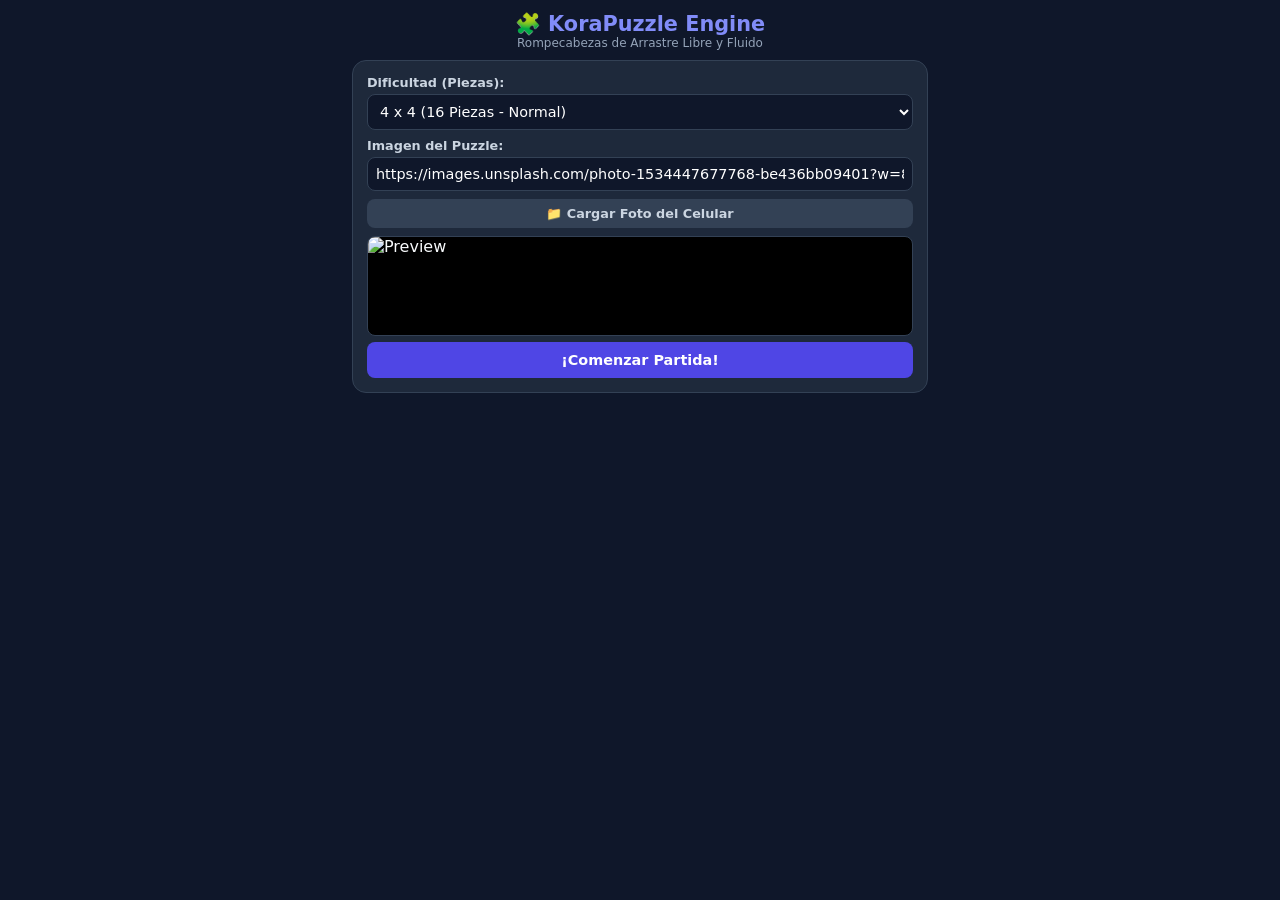
==== commit 80841f44: "Update index.html" ====
--- a/index.html
+++ b/index.html
@@ -3,41 +3,32 @@
 <head>
     <meta charset="UTF-8">
     <meta name="viewport" content="width=device-width, initial-scale=1.0, user-scalable=no">
-    <title>KoraPuzzle Studio</title>
+    <title>KoraPuzzle - Motor de Arrastre Libre</title>
     <link rel="stylesheet" href="css/style.css">
 </head>
 <body>
     <div id="app">
-        <!-- VISTA MENÚ -->
+        <!-- MENÚ PRINCIPAL -->
         <section id="view-menu" class="screen">
             <header>
-                <h1>🧩 KoraPuzzle Studio</h1>
-                <p>Arquitectura Modular y Escalable</p>
+                <h1>🧩 KoraPuzzle Engine</h1>
+                <p>Rompecabezas de Arrastre Libre y Fluido</p>
             </header>
 
             <div class="menu-card">
                 <div class="form-group">
-                    <label for="game-mode">Modo de Juego:</label>
-                    <select id="game-mode">
-                        <option value="classic">Clásico (Jigsaw Escalable N x N)</option>
-                        <option value="modern">Moderno (Bloques Irregulares Tetris)</option>
+                    <label for="grid-size">Dificultad (Piezas):</label>
+                    <select id="grid-size">
+                        <option value="3">3 x 3 (9 Piezas - Fácil)</option>
+                        <option value="4" selected>4 x 4 (16 Piezas - Normal)</option>
+                        <option value="5">5 x 5 (25 Piezas - Desafío)</option>
                     </select>
                 </div>
 
                 <div class="form-group">
-                    <label for="grid-size">Dificultad (Piezas):</label>
-                    <select id="grid-size">
-                        <option value="3">3 x 3 (9 Piezas)</option>
-                        <option value="4" selected>4 x 4 (16 Piezas)</option>
-                        <option value="5">5 x 5 (25 Piezas)</option>
-                        <option value="6">6 x 6 (36 Piezas - Experto)</option>
-                    </select>
-                </div>
-
-                <div class="form-group">
-                    <label>Imagen:</label>
+                    <label>Imagen del Puzzle:</label>
                     <input type="text" id="image-url" value="https://images.unsplash.com/photo-1534447677768-be436bb09401?w=800">
-                    <label for="local-image" class="btn-secondary" style="margin-top: 8px; display: block; text-align: center;">📁 Cargar del Teléfono</label>
+                    <label for="local-image" class="btn-secondary" style="margin-top: 8px; display: block; text-align: center;">📁 Cargar Foto del Celular</label>
                     <input type="file" id="local-image" accept="image/*" style="display: none;">
                 </div>
 
@@ -45,40 +36,40 @@
                     <img id="image-preview" src="https://images.unsplash.com/photo-1534447677768-be436bb09401?w=800" alt="Preview">
                 </div>
 
-                <button id="start-game-btn" class="btn-primary">¡Iniciar Partida!</button>
+                <button id="start-game-btn" class="btn-primary">¡Comenzar Partida!</button>
             </div>
         </section>
 
-        <!-- VISTA JUEGO -->
+        <!-- ÁREA DE JUEGO / LIENZO LIBRE -->
         <section id="view-game" class="screen hidden">
             <div class="game-header">
                 <button class="btn-back" id="back-to-menu-btn">⬅ Menú</button>
                 <div class="stats">
-                    <span>Listas: <strong id="score-count">0</strong>/<span id="total-target">16</span></span>
+                    <span>Armadas: <strong id="score-count">0</strong>/<span id="total-target">16</span></span>
                     <span>Tiempo: <strong id="timer">00:00</strong></span>
                 </div>
             </div>
 
-            <div class="game-workspace">
+            <div id="game-canvas" class="game-canvas">
+                <!-- Tablero de destino transparente o marcado -->
                 <div id="puzzle-board" class="puzzle-board"></div>
-                <div class="tray-title">Bandeja de Piezas:</div>
-                <div id="puzzle-tray" class="puzzle-tray"></div>
+                <!-- Área libre donde flotan las piezas al iniciar -->
+                <div id="pieces-container" class="pieces-container"></div>
             </div>
         </section>
     </div>
 
-    <!-- MODAL VICTORIA -->
+    <!-- MODAL DE VICTORIA -->
     <div id="win-modal" class="modal hidden">
         <div class="modal-content">
-            <h2>🎉 ¡Victoria!</h2>
+            <h2>🎉 ¡Increíble, Diego!</h2>
             <p>Rompecabezas completado con éxito.</p>
             <button class="btn-primary" id="play-again-btn">Jugar de Nuevo</button>
         </div>
     </div>
 
-    <!-- SCRIPTS MODULARIZADOS -->
+    <!-- SCRIPTS MODULARES -->
     <script src="js/core.js"></script>
-    <script src="js/puzzle-classic.js"></script>
-    <script src="js/puzzle-modern.js"></script>
+    <script src="js/puzzle-engine.js"></script>
 </body>
 </html>
--- a/css/style.css
+++ b/css/style.css
@@ -12,8 +12,7 @@
     box-sizing: border-box;
     margin: 0;
     padding: 0;
-    font-family: 'Segoe UI', system-ui, -apple-system, sans-serif;
-    touch-action: none; /* Crucial para evitar scroll no deseado al arrastrar con el dedo */
+    font-family: 'Segoe UI', system-ui, sans-serif;
 }
 
 body {
@@ -48,16 +47,16 @@
 
 header {
     text-align: center;
-    margin-bottom: 12px;
+    margin-bottom: 10px;
 }
 
 header h1 {
-    font-size: 1.4rem;
+    font-size: 1.3rem;
     color: #818cf8;
 }
 
 header p {
-    font-size: 0.8rem;
+    font-size: 0.75rem;
     color: #94a3b8;
 }
 
@@ -65,12 +64,12 @@
     background-color: var(--card-bg);
     border: 1px solid var(--border-color);
     border-radius: 14px;
-    padding: 16px;
+    padding: 14px;
     width: 100%;
 }
 
 .form-group {
-    margin-bottom: 10px;
+    margin-bottom: 8px;
 }
 
 .form-group label {
@@ -83,7 +82,7 @@
 
 select, input[type="text"] {
     width: 100%;
-    padding: 9px;
+    padding: 8px;
     border-radius: 8px;
     border: 1px solid var(--border-color);
     background-color: #0f172a;
@@ -94,19 +93,19 @@
 .btn-secondary {
     background-color: #334155;
     color: white;
-    padding: 8px;
-    border-radius: 8px;
-    cursor: pointer;
-    font-size: 0.85rem;
+    padding: 7px;
+    border-radius: 8px;
+    cursor: pointer;
+    font-size: 0.8rem;
     text-align: center;
 }
 
 .preview-container {
     width: 100%;
-    height: 110px;
+    height: 100px;
     border-radius: 8px;
     overflow: hidden;
-    margin: 8px 0;
+    margin: 6px 0;
     border: 1px solid var(--border-color);
     background: #000;
 }
@@ -119,12 +118,12 @@
 
 .btn-primary {
     width: 100%;
-    padding: 11px;
+    padding: 10px;
     background-color: var(--primary-color);
     color: white;
     border: none;
     border-radius: 8px;
-    font-size: 0.95rem;
+    font-size: 0.9rem;
     font-weight: bold;
     cursor: pointer;
 }
@@ -134,21 +133,22 @@
     display: flex;
     justify-content: space-between;
     align-items: center;
-    margin-bottom: 8px;
+    margin-bottom: 6px;
 }
 
 .btn-back {
     background: transparent;
     border: 1px solid var(--border-color);
     color: #cbd5e1;
-    padding: 6px 10px;
+    padding: 5px 8px;
     border-radius: 6px;
     cursor: pointer;
+    font-size: 0.8rem;
 }
 
 .stats {
     display: flex;
-    gap: 10px;
+    gap: 8px;
     font-size: 0.8rem;
     color: #94a3b8;
 }
@@ -158,13 +158,12 @@
     display: flex;
     flex-direction: column;
     align-items: center;
-    gap: 8px;
-}
-
-/* Tablero de destino */
+    gap: 6px;
+}
+
 .puzzle-board {
-    width: 320px;
-    height: 320px;
+    width: 300px;
+    height: 300px;
     display: grid;
     gap: 2px;
     background: #0f172a;
@@ -174,61 +173,60 @@
 }
 
 .board-cell {
-    background: rgba(30, 41, 59, 0.4);
+    background: rgba(30, 41, 59, 0.5);
     border: 2px dashed #475569;
     border-radius: 4px;
     position: relative;
-}
-
-.board-cell.highlight {
+    display: flex;
+    justify-content: center;
+    align-items: center;
+}
+
+.board-cell.selected-target {
     border-color: var(--accent-color);
-    background: rgba(16, 185, 129, 0.2);
+    background: rgba(16, 185, 129, 0.25);
 }
 
 .tray-title {
-    font-size: 0.8rem;
+    font-size: 0.75rem;
     color: #94a3b8;
     align-self: flex-start;
-    margin-left: 5px;
-}
-
-/* Bandeja */
+    margin-left: 4px;
+}
+
+/* BANDEJA CON SCROLL TÁCTIL FUNCIONAL */
 .puzzle-tray {
     width: 100%;
-    min-height: 120px;
+    min-height: 110px;
     background: var(--card-bg);
     border: 1px solid var(--border-color);
     border-radius: 10px;
     padding: 8px;
     display: flex;
     flex-wrap: wrap;
-    gap: 8px;
+    gap: 6px;
     justify-content: center;
-    max-height: 150px;
+    max-height: 140px;
     overflow-y: auto;
-}
-
-/* Piezas móviles con soporte táctil absoluto */
+    -webkit-overflow-scrolling: touch; /* Habilita scroll fluido en iOS y Android */
+    touch-action: pan-y; /* Permite hacer scroll vertical en la bandeja sin bloquear la página */
+}
+
 .puzzle-piece {
     background-repeat: no-repeat;
-    cursor: grab;
+    cursor: pointer;
     border-radius: 4px;
-    box-shadow: 0 3px 6px rgba(0,0,0,0.5);
+    box-shadow: 0 2px 4px rgba(0,0,0,0.5);
     border: 1px solid rgba(255,255,255,0.4);
-    position: relative;
-    z-index: 10;
-}
-
-.puzzle-piece.dragging {
-    position: fixed !important;
-    pointer-events: none;
-    z-index: 1000;
-    opacity: 0.85;
-    transform: scale(1.05);
-    box-shadow: 0 10px 20px rgba(0,0,0,0.6);
-}
-
-/* Modal */
+    transition: transform 0.1s;
+}
+
+.puzzle-piece.selected {
+    border: 2px solid var(--accent-color);
+    transform: scale(1.08);
+    box-shadow: 0 0 10px rgba(16, 185, 129, 0.8);
+}
+
 .modal {
     position: fixed;
     top: 0;
@@ -248,21 +246,22 @@
 
 .modal-content {
     background: var(--card-bg);
-    padding: 25px;
+    padding: 20px;
     border-radius: 12px;
     text-align: center;
     border: 1px solid var(--border-color);
-    max-width: 280px;
+    max-width: 260px;
     width: 90%;
 }
 
 .modal-content h2 {
     color: var(--accent-color);
-    margin-bottom: 8px;
+    margin-bottom: 6px;
+    font-size: 1.2rem;
 }
 
 .modal-content p {
     color: #94a3b8;
-    margin-bottom: 15px;
-    font-size: 0.85rem;
-}
+    margin-bottom: 12px;
+    font-size: 0.8rem;
+}
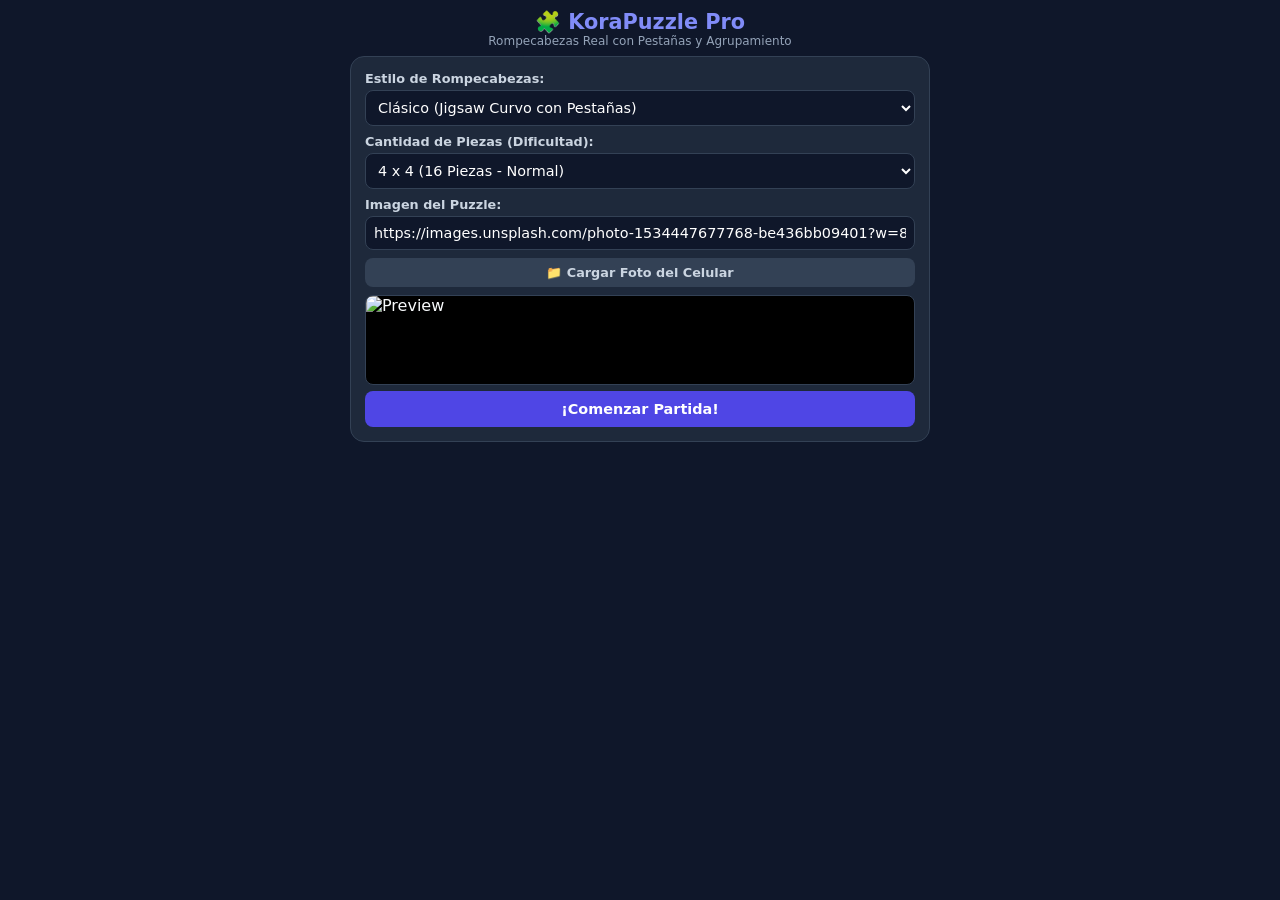
==== commit e009b1aa: "Update index.html" ====
--- a/index.html
+++ b/index.html
@@ -3,7 +3,7 @@
 <head>
     <meta charset="UTF-8">
     <meta name="viewport" content="width=device-width, initial-scale=1.0, user-scalable=no">
-    <title>KoraPuzzle - Motor de Arrastre Libre</title>
+    <title>KoraPuzzle Studio - Pro Engine</title>
     <link rel="stylesheet" href="css/style.css">
 </head>
 <body>
@@ -11,17 +11,26 @@
         <!-- MENÚ PRINCIPAL -->
         <section id="view-menu" class="screen">
             <header>
-                <h1>🧩 KoraPuzzle Engine</h1>
-                <p>Rompecabezas de Arrastre Libre y Fluido</p>
+                <h1>🧩 KoraPuzzle Pro</h1>
+                <p>Rompecabezas Real con Pestañas y Agrupamiento</p>
             </header>
 
             <div class="menu-card">
                 <div class="form-group">
-                    <label for="grid-size">Dificultad (Piezas):</label>
+                    <label for="game-mode">Estilo de Rompecabezas:</label>
+                    <select id="game-mode">
+                        <option value="classic">Clásico (Jigsaw Curvo con Pestañas)</option>
+                        <option value="modern">Moderno (Bloques Tetris / Poliminós)</option>
+                    </select>
+                </div>
+
+                <div class="form-group">
+                    <label for="grid-size">Cantidad de Piezas (Dificultad):</label>
                     <select id="grid-size">
                         <option value="3">3 x 3 (9 Piezas - Fácil)</option>
                         <option value="4" selected>4 x 4 (16 Piezas - Normal)</option>
                         <option value="5">5 x 5 (25 Piezas - Desafío)</option>
+                        <option value="6">6 x 6 (36 Piezas - Experto)</option>
                     </select>
                 </div>
 
@@ -51,9 +60,9 @@
             </div>
 
             <div id="game-canvas" class="game-canvas">
-                <!-- Tablero de destino transparente o marcado -->
+                <!-- Tablero de destino transparente -->
                 <div id="puzzle-board" class="puzzle-board"></div>
-                <!-- Área libre donde flotan las piezas al iniciar -->
+                <!-- Área libre donde flotan las piezas -->
                 <div id="pieces-container" class="pieces-container"></div>
             </div>
         </section>
@@ -62,7 +71,7 @@
     <!-- MODAL DE VICTORIA -->
     <div id="win-modal" class="modal hidden">
         <div class="modal-content">
-            <h2>🎉 ¡Increíble, Diego!</h2>
+            <h2>🎉 ¡Excelente, Diego!</h2>
             <p>Rompecabezas completado con éxito.</p>
             <button class="btn-primary" id="play-again-btn">Jugar de Nuevo</button>
         </div>
--- a/css/style.css
+++ b/css/style.css
@@ -13,6 +13,7 @@
     margin: 0;
     padding: 0;
     font-family: 'Segoe UI', system-ui, sans-serif;
+    touch-action: none; /* Evita scrolls accidentales en móviles al arrastrar piezas */
 }
 
 body {
@@ -21,6 +22,7 @@
     min-height: 100vh;
     display: flex;
     flex-direction: column;
+    overflow: hidden;
 }
 
 #app {
@@ -30,15 +32,17 @@
     flex: 1;
     display: flex;
     flex-direction: column;
+    height: 100vh;
 }
 
 .screen {
     width: 100%;
-    padding: 12px;
-    display: flex;
-    flex-direction: column;
-    align-items: center;
-    flex: 1;
+    padding: 10px;
+    display: flex;
+    flex-direction: column;
+    align-items: center;
+    flex: 1;
+    height: 100%;
 }
 
 .screen.hidden {
@@ -47,7 +51,7 @@
 
 header {
     text-align: center;
-    margin-bottom: 10px;
+    margin-bottom: 8px;
 }
 
 header h1 {
@@ -102,7 +106,7 @@
 
 .preview-container {
     width: 100%;
-    height: 100px;
+    height: 90px;
     border-radius: 8px;
     overflow: hidden;
     margin: 6px 0;
@@ -153,78 +157,65 @@
     color: #94a3b8;
 }
 
-.game-workspace {
-    width: 100%;
-    display: flex;
-    flex-direction: column;
-    align-items: center;
-    gap: 6px;
+/* LIENZO DE JUEGO LIBRE */
+.game-canvas {
+    width: 100%;
+    flex: 1;
+    display: flex;
+    flex-direction: column;
+    align-items: center;
+    position: relative;
+    gap: 10px;
 }
 
 .puzzle-board {
-    width: 300px;
-    height: 300px;
+    width: 280px;
+    height: 280px;
     display: grid;
-    gap: 2px;
-    background: #0f172a;
+    gap: 1px;
+    background: rgba(15, 23, 42, 0.8);
     border: 3px solid #334155;
-    border-radius: 10px;
-    padding: 4px;
-}
-
-.board-cell {
-    background: rgba(30, 41, 59, 0.5);
-    border: 2px dashed #475569;
+    border-radius: 8px;
+    position: relative;
+}
+
+.board-slot {
+    background: rgba(51, 65, 85, 0.3);
+    border: 1px dashed rgba(255, 255, 255, 0.2);
+}
+
+.pieces-container {
+    width: 100%;
+    flex: 1;
+    background: var(--card-bg);
+    border: 1px solid var(--border-color);
+    border-radius: 12px;
+    position: relative;
+    overflow: hidden;
+    padding: 10px;
+}
+
+/* PIEZAS FLOTANTES DE ARRASTRE LIBRE */
+.puzzle-piece {
+    position: absolute;
+    background-repeat: no-repeat;
+    cursor: grab;
     border-radius: 4px;
-    position: relative;
-    display: flex;
-    justify-content: center;
-    align-items: center;
-}
-
-.board-cell.selected-target {
-    border-color: var(--accent-color);
-    background: rgba(16, 185, 129, 0.25);
-}
-
-.tray-title {
-    font-size: 0.75rem;
-    color: #94a3b8;
-    align-self: flex-start;
-    margin-left: 4px;
-}
-
-/* BANDEJA CON SCROLL TÁCTIL FUNCIONAL */
-.puzzle-tray {
-    width: 100%;
-    min-height: 110px;
-    background: var(--card-bg);
-    border: 1px solid var(--border-color);
-    border-radius: 10px;
-    padding: 8px;
-    display: flex;
-    flex-wrap: wrap;
-    gap: 6px;
-    justify-content: center;
-    max-height: 140px;
-    overflow-y: auto;
-    -webkit-overflow-scrolling: touch; /* Habilita scroll fluido en iOS y Android */
-    touch-action: pan-y; /* Permite hacer scroll vertical en la bandeja sin bloquear la página */
-}
-
-.puzzle-piece {
-    background-repeat: no-repeat;
-    cursor: pointer;
-    border-radius: 4px;
-    box-shadow: 0 2px 4px rgba(0,0,0,0.5);
-    border: 1px solid rgba(255,255,255,0.4);
-    transition: transform 0.1s;
-}
-
-.puzzle-piece.selected {
-    border: 2px solid var(--accent-color);
-    transform: scale(1.08);
-    box-shadow: 0 0 10px rgba(16, 185, 129, 0.8);
+    box-shadow: 0 4px 8px rgba(0,0,0,0.4);
+    border: 1px solid rgba(255,255,255,0.5);
+    z-index: 10;
+    transition: box-shadow 0.1s;
+}
+
+.puzzle-piece:active {
+    cursor: grabbing;
+}
+
+.puzzle-piece.dragging {
+    z-index: 1000;
+    opacity: 0.9;
+    transform: scale(1.05);
+    box-shadow: 0 10px 20px rgba(0,0,0,0.6);
 }
 
 .modal {
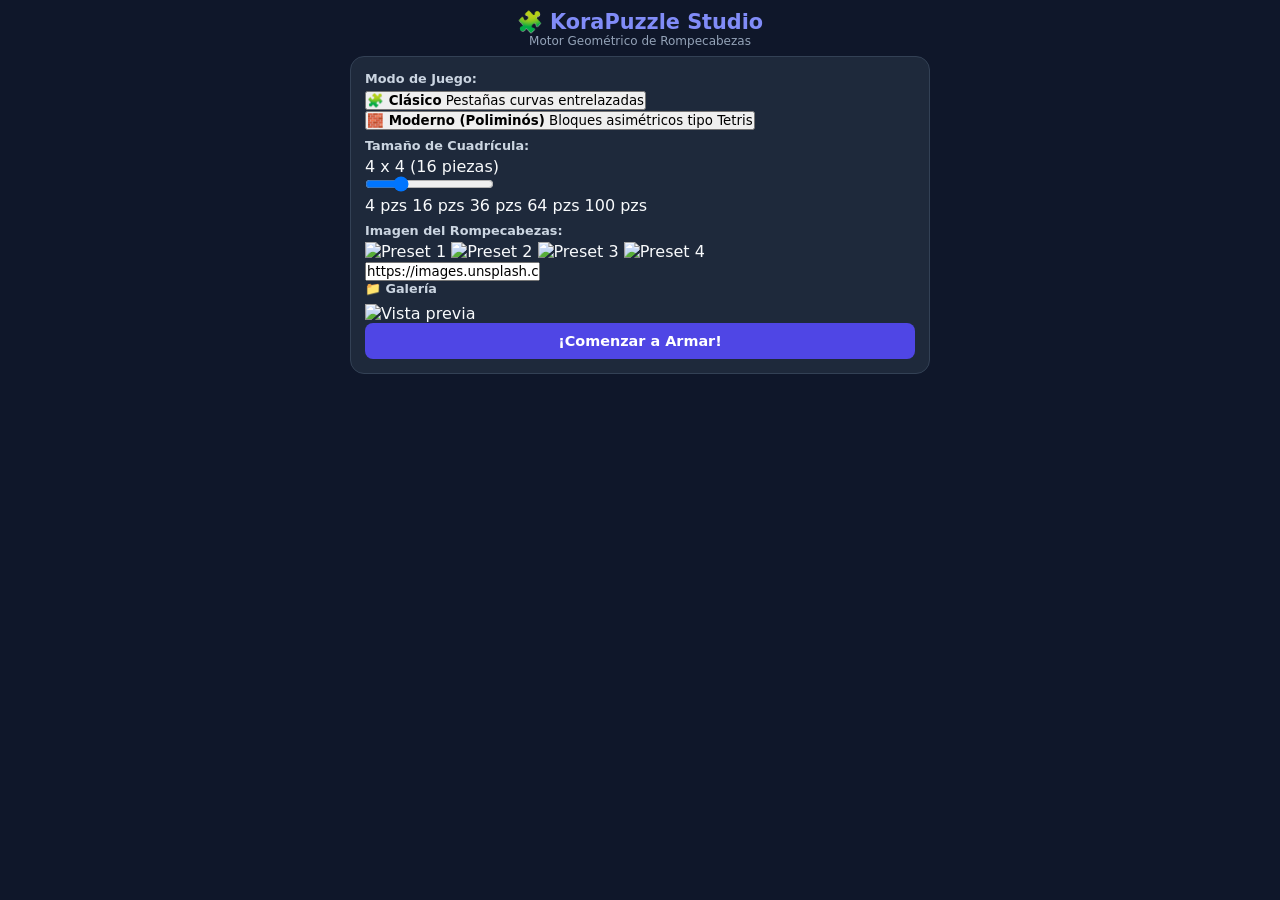
==== commit be4a2d28: "Update index.html" ====
--- a/index.html
+++ b/index.html
@@ -2,68 +2,96 @@
 <html lang="es">
 <head>
     <meta charset="UTF-8">
-    <meta name="viewport" content="width=device-width, initial-scale=1.0, user-scalable=no">
-    <title>KoraPuzzle Studio - Pro Engine</title>
+    <meta name="viewport" content="width=device-width, initial-scale=1.0, maximum-scale=1.0, user-scalable=no">
+    <title>KoraPuzzle Studio Pro</title>
     <link rel="stylesheet" href="css/style.css">
 </head>
 <body>
     <div id="app">
-        <!-- MENÚ PRINCIPAL -->
+        <!-- VISTA 1: MENÚ PRINCIPAL -->
         <section id="view-menu" class="screen">
-            <header>
-                <h1>🧩 KoraPuzzle Pro</h1>
-                <p>Rompecabezas Real con Pestañas y Agrupamiento</p>
+            <header class="app-header">
+                <h1>🧩 KoraPuzzle Studio</h1>
+                <p>Motor Geométrico de Rompecabezas</p>
             </header>
 
             <div class="menu-card">
                 <div class="form-group">
-                    <label for="game-mode">Estilo de Rompecabezas:</label>
-                    <select id="game-mode">
-                        <option value="classic">Clásico (Jigsaw Curvo con Pestañas)</option>
-                        <option value="modern">Moderno (Bloques Tetris / Poliminós)</option>
-                    </select>
+                    <label>Modo de Juego:</label>
+                    <div class="mode-selector">
+                        <button type="button" class="mode-btn active" data-mode="classic">
+                            <strong>🧩 Clásico</strong>
+                            <span>Pestañas curvas entrelazadas</span>
+                        </button>
+                        <button type="button" class="mode-btn" data-mode="modern">
+                            <strong>🧱 Moderno (Poliminós)</strong>
+                            <span>Bloques asimétricos tipo Tetris</span>
+                        </button>
+                    </div>
                 </div>
 
                 <div class="form-group">
-                    <label for="grid-size">Cantidad de Piezas (Dificultad):</label>
-                    <select id="grid-size">
-                        <option value="3">3 x 3 (9 Piezas - Fácil)</option>
-                        <option value="4" selected>4 x 4 (16 Piezas - Normal)</option>
-                        <option value="5">5 x 5 (25 Piezas - Desafío)</option>
-                        <option value="6">6 x 6 (36 Piezas - Experto)</option>
-                    </select>
+                    <div class="slider-header">
+                        <label for="grid-slider">Tamaño de Cuadrícula:</label>
+                        <span id="grid-label" class="badge">4 x 4 (16 piezas)</span>
+                    </div>
+                    <input type="range" id="grid-slider" min="2" max="10" value="4" step="1">
+                    <div class="slider-ticks">
+                        <span>4 pzs</span>
+                        <span>16 pzs</span>
+                        <span>36 pzs</span>
+                        <span>64 pzs</span>
+                        <span>100 pzs</span>
+                    </div>
                 </div>
 
                 <div class="form-group">
-                    <label>Imagen del Puzzle:</label>
-                    <input type="text" id="image-url" value="https://images.unsplash.com/photo-1534447677768-be436bb09401?w=800">
-                    <label for="local-image" class="btn-secondary" style="margin-top: 8px; display: block; text-align: center;">📁 Cargar Foto del Celular</label>
-                    <input type="file" id="local-image" accept="image/*" style="display: none;">
+                    <label>Imagen del Rompecabezas:</label>
+                    <div class="preset-gallery">
+                        <img src="https://images.unsplash.com/photo-1534447677768-be436bb09401?w=800&q=80" class="preset-thumb active" alt="Preset 1" crossorigin="anonymous">
+                        <img src="https://images.unsplash.com/photo-1506744038136-46273834b3fb?w=800&q=80" class="preset-thumb" alt="Preset 2" crossorigin="anonymous">
+                        <img src="https://images.unsplash.com/photo-1518709268805-4e9042af9f23?w=800&q=80" class="preset-thumb" alt="Preset 3" crossorigin="anonymous">
+                        <img src="https://images.unsplash.com/photo-1579783902614-a3fb3927b675?w=800&q=80" class="preset-thumb" alt="Preset 4" crossorigin="anonymous">
+                    </div>
+                    <div class="input-row">
+                        <input type="url" id="image-url" placeholder="O pega una URL pública de imagen..." value="https://images.unsplash.com/photo-1534447677768-be436bb09401?w=800&q=80">
+                        <label for="local-image" class="btn-upload">📁 Galería</label>
+                        <input type="file" id="local-image" accept="image/*" hidden>
+                    </div>
                 </div>
 
-                <div class="preview-container">
-                    <img id="image-preview" src="https://images.unsplash.com/photo-1534447677768-be436bb09401?w=800" alt="Preview">
+                <div class="preview-box">
+                    <img id="image-preview" src="https://images.unsplash.com/photo-1534447677768-be436bb09401?w=800&q=80" alt="Vista previa" crossorigin="anonymous">
                 </div>
 
-                <button id="start-game-btn" class="btn-primary">¡Comenzar Partida!</button>
+                <button id="start-game-btn" class="btn-primary">¡Comenzar a Armar!</button>
             </div>
         </section>
 
-        <!-- ÁREA DE JUEGO / LIENZO LIBRE -->
+        <!-- VISTA 2: MESA DE JUEGO -->
         <section id="view-game" class="screen hidden">
-            <div class="game-header">
-                <button class="btn-back" id="back-to-menu-btn">⬅ Menú</button>
-                <div class="stats">
-                    <span>Armadas: <strong id="score-count">0</strong>/<span id="total-target">16</span></span>
-                    <span>Tiempo: <strong id="timer">00:00</strong></span>
+            <div class="game-topbar">
+                <button class="btn-icon" id="back-to-menu-btn">⬅ Menú</button>
+                <div class="stats-pill">
+                    <span>🧩 <strong id="score-count">0</strong>/<span id="total-target">16</span></span>
+                    <span>⏱️ <strong id="timer">00:00</strong></span>
+                </div>
+                <div class="topbar-actions">
+                    <button class="btn-icon" id="toggle-guide-btn" title="Ver guía de fondo">👁️ Guía</button>
+                    <button class="btn-icon" id="scatter-btn" title="Reorganizar piezas sueltas">🔀 Ordenar</button>
                 </div>
             </div>
 
-            <div id="game-canvas" class="game-canvas">
-                <!-- Tablero de destino transparente -->
-                <div id="puzzle-board" class="puzzle-board"></div>
-                <!-- Área libre donde flotan las piezas -->
-                <div id="pieces-container" class="pieces-container"></div>
+            <!-- LIENZO DE TRABAJO LIBRE (TABLERO + MESA DE ARMADO) -->
+            <div id="workspace" class="workspace">
+                <div id="puzzle-board" class="puzzle-board">
+                    <img id="board-guide" class="board-guide" alt="Guía">
+                    <canvas id="board-grid-canvas" class="board-grid-canvas"></canvas>
+                </div>
+                <div id="tray-zone" class="tray-zone">
+                    <span class="tray-watermark">Zona de piezas sueltas (Une piezas entre sí o llévalas al tablero)</span>
+                </div>
+                <div id="pieces-layer" class="pieces-layer"></div>
             </div>
         </section>
     </div>
@@ -71,14 +99,17 @@
     <!-- MODAL DE VICTORIA -->
     <div id="win-modal" class="modal hidden">
         <div class="modal-content">
-            <h2>🎉 ¡Excelente, Diego!</h2>
-            <p>Rompecabezas completado con éxito.</p>
-            <button class="btn-primary" id="play-again-btn">Jugar de Nuevo</button>
+            <div class="win-badge">🏆</div>
+            <h2>¡Rompecabezas Completado!</h2>
+            <p id="win-stats-text">Tiempo: 00:00</p>
+            <button class="btn-primary" id="play-again-btn">Jugar Otra Partida</button>
         </div>
     </div>
 
-    <!-- SCRIPTS MODULARES -->
+    <!-- ARQUITECTURA DESACOPLADA DE SCRIPTS -->
     <script src="js/core.js"></script>
-    <script src="js/puzzle-engine.js"></script>
+    <script src="js/drag-engine.js"></script>
+    <script src="js/puzzle-classic.js"></script>
+    <script src="js/puzzle-modern.js"></script>
 </body>
 </html>
